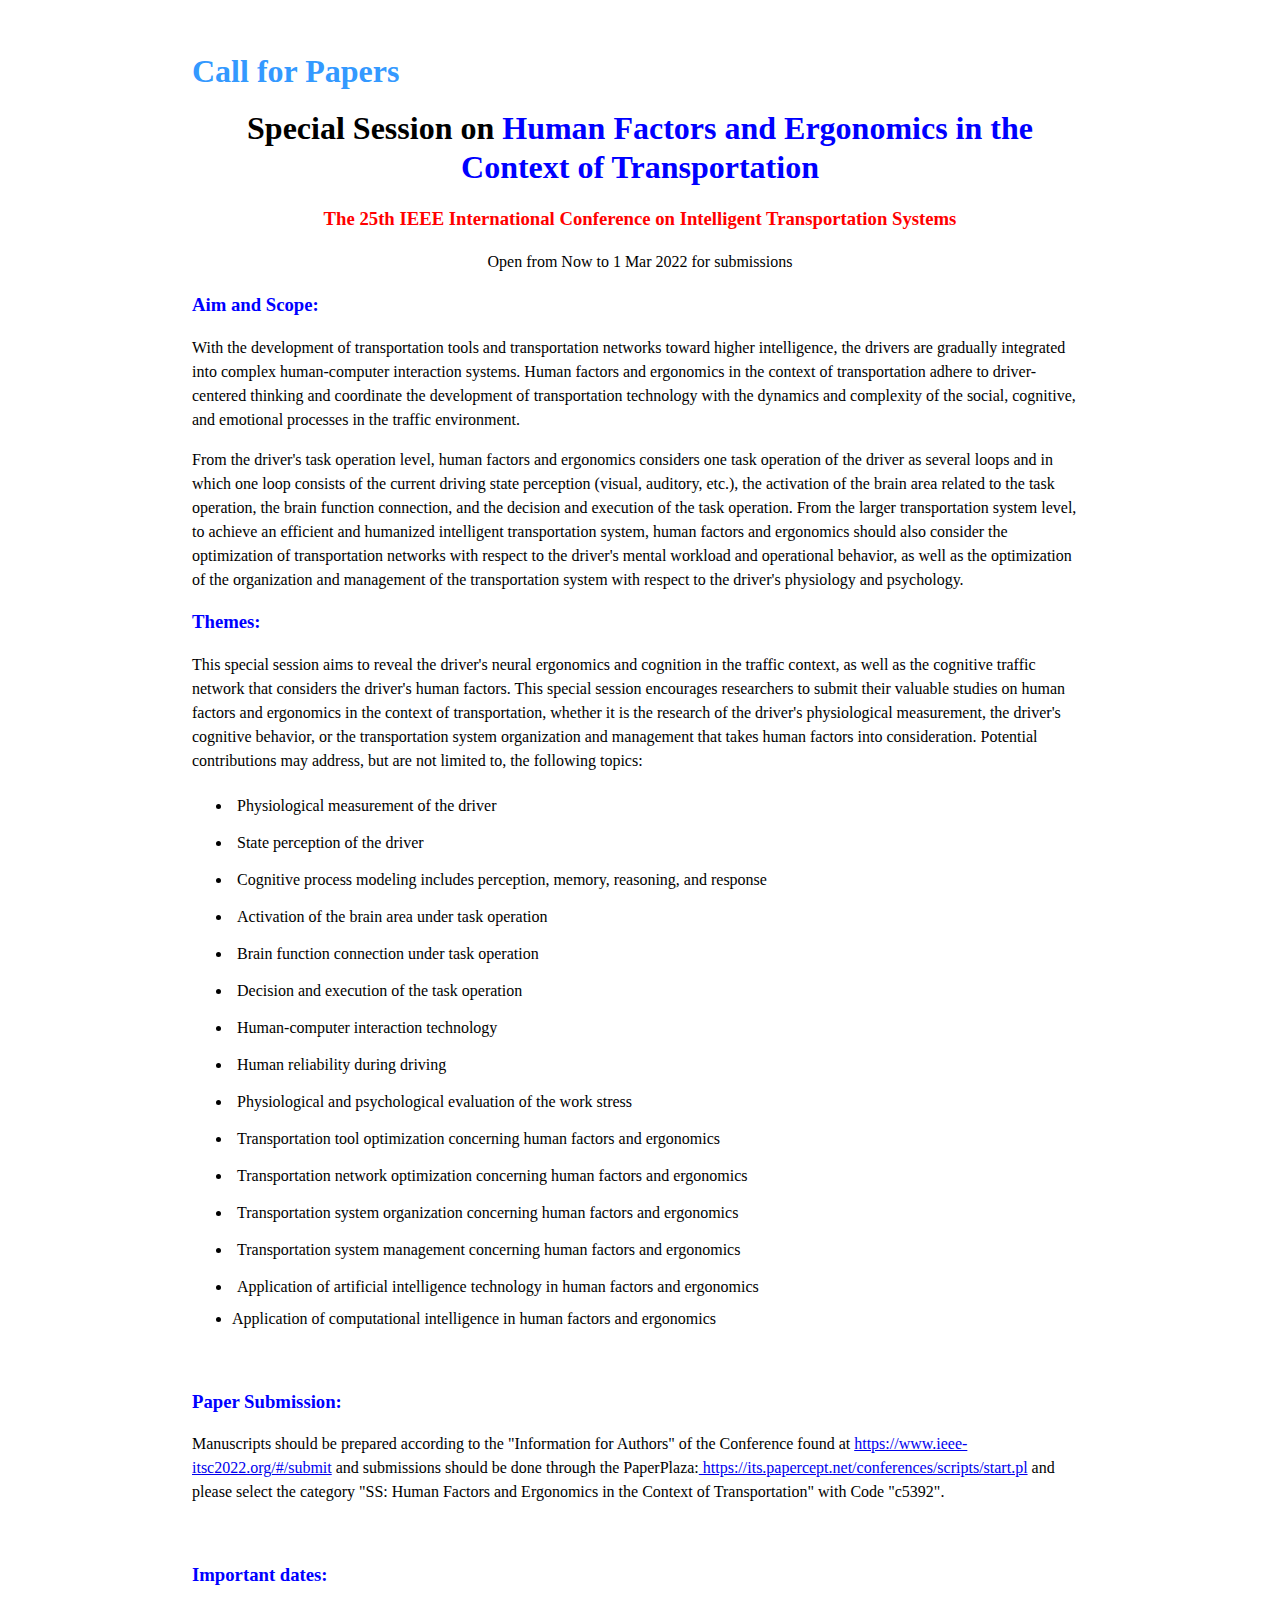
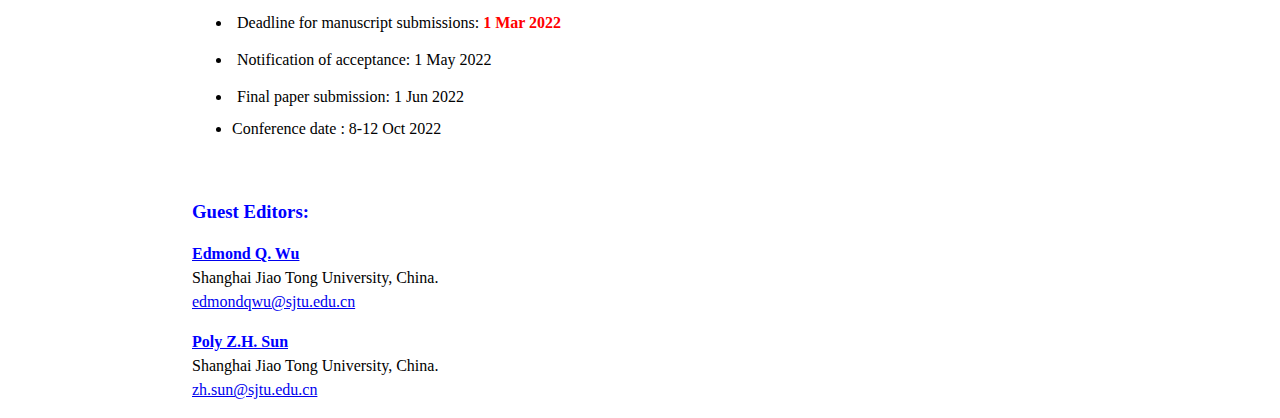
==== IEEE-ITSC-2022-Special-Session-on-Human-Factors-and-Ergonomics-in-the-Context-of-Transportation.html @ 45fa83f2 "Add files via upload" ====
<!DOCTYPE html>
<html><head><meta http-equiv="Content-Type" content="text/html; charset=windows-1252">
<style>
body{ 
    margin:0 auto; 
    float:right;
    margin-right:15%;
    margin-left:15%;
    font-family:verdana;
    font-size=4;
    line-height: 150%;
}
h1 {
    line-height: 1.2em; /* or whatever... */
}
li:not(:last-child) {
    margin-bottom: 3px; 
    padding:5px   
} 
</style>
<title> IEEE ITSC2022 - Special Session on Human Factors and Ergonomics in the Context of Transportation</title>
</head> 

<body data-new-gr-c-s-check-loaded="14.984.0" data-gr-ext-installed="">  

 
<!--<div style="background-color:#FFFFFF;height:2000px;width:20%;float:left;">     
</div>
<div style="background-color:#FFFFFF;height:2000px;width:20%;float:right;">     
</div>-->

<p>&nbsp;</p>
<h3> <font color="3399ff" size="6"><b>Call for Papers</b></font></h3>
<p></p>
<p></p>

<center>
<h1>Special Session on  <font color="#0000FF"> <b>Human Factors and Ergonomics in the Context of Transportation</b></font></h1> 


 

<h3><a style="text-decoration:none" href="https://www.ieee-itsc2022.org/"> <font color="red">The 25th IEEE International Conference on Intelligent Transportation Systems</font></a></h3>
<p>Open from Now to 1 Mar 2022 for submissions</p>    
</center>




<p></p>
<p></p>
<p></p> 


<h3><font color="#0000FF">Aim and Scope:</font></h3> 
<p>  

With the development of transportation tools and transportation networks toward higher intelligence, the drivers are gradually integrated into complex human-computer interaction systems. Human factors and ergonomics in the context of transportation adhere to driver-centered thinking and coordinate the development of transportation technology with the dynamics and complexity of the social, cognitive, and emotional processes in the traffic environment. </p><p>

From the driver's task operation level, human factors and ergonomics considers one task operation of the driver as several loops and in which one loop consists of the current driving state perception (visual, auditory, etc.), the activation of the brain area related to the task operation, the brain function connection, and the decision and execution of the task operation. From the larger transportation system level, to achieve an efficient and humanized intelligent transportation system, human factors and ergonomics should also consider the optimization of transportation networks with respect to the driver's mental workload and operational behavior, as well as the optimization of the organization and management of the transportation system with respect to the driver's physiology and psychology. </p>

<h3><font color="#0000FF">Themes:</font></h3> 
<p>  
This special session aims to reveal the driver's neural ergonomics and cognition in the traffic context, as well as the cognitive traffic network that considers the driver's human factors. This special session encourages researchers to submit their valuable studies on human factors and ergonomics in the context of transportation, whether it is the research of the driver's physiological measurement, the driver's cognitive behavior, or the transportation system organization and management that takes human factors into consideration. Potential contributions may address, but are not limited to, the following topics:

<ul>
<li>Physiological measurement of the driver</li>
<li>State perception of the driver</li>
<li>Cognitive process modeling includes perception, memory, reasoning, and response</li>
<li>Activation of the brain area under task operation</li>
<li>Brain function connection under task operation</li>
<li>Decision and execution of the task operation</li>
<li>Human-computer interaction technology</li>
<li>Human reliability during driving</li>
<li>Physiological and psychological evaluation of the work stress</li>
<li>Transportation tool optimization concerning human factors and ergonomics</li>
<li>Transportation network optimization concerning human factors and ergonomics</li>
<li>Transportation system organization concerning human factors and ergonomics</li>
<li>Transportation system management concerning human factors and ergonomics</li>
<li>Application of artificial intelligence technology in human factors and ergonomics</li>
<li>Application of computational intelligence in human factors and ergonomics</li>
</ul>
<p></p>

<p>&nbsp;</p>
<h3><font color="#0000FF">Paper Submission:</font></h3> 
<p>  

Manuscripts should be prepared according to the "Information for Authors" of the Conference found at <a href="https://www.ieee-itsc2022.org/#/submit">https://www.ieee-itsc2022.org/#/submit</a> and submissions should be done through the PaperPlaza:<a href="https://its.papercept.net/conferences/scripts/start.pl"> https://its.papercept.net/conferences/scripts/start.pl</a> and please select the category "SS: Human Factors and Ergonomics in the Context of Transportation" with Code "c5392".

</p>

  
<p>&nbsp;</p>
<h3><font color="#0000FF">Important dates:</font></h3> 
<ul> 
    <li>Deadline for manuscript submissions:  <font color="red"> <b> 1 Mar 2022 </b></font> </li>  
    <li>Notification of acceptance: 1 May 2022</li>
    <li>Final paper submission: 1 Jun 2022 </li>
    <li>Conference date : 8-12 Oct 2022</li>
</ul>  


<p>&nbsp;</p>
<h3><font color="#0000FF">Guest Editors:</font></h3>   
    
    
<p>  
<a href="https://automation.sjtu.edu.cn/Qi"><font color="#0000FF"> <b>Edmond Q. Wu</b></font></a><br>
Shanghai Jiao Tong University, China.<br>
<a href="mailto:edmondqwu@sjtu.edu.cn"> edmondqwu@sjtu.edu.cn</a><br>
</p>  

<p>  
<a href="https://polysun.github.io/"><font color="#0000FF"> <b>Poly Z.H. Sun</b></font></a><br>
Shanghai Jiao Tong University, China.<br>
<a href="mailto:zh.sun@sjtu.edu.cn"> zh.sun@sjtu.edu.cn</a><br>
</p>  



<p></p>
<p></p> 
<p></p>
<p></p> 
<p></p> 
<p></p>
<p></p> 

</body></html>
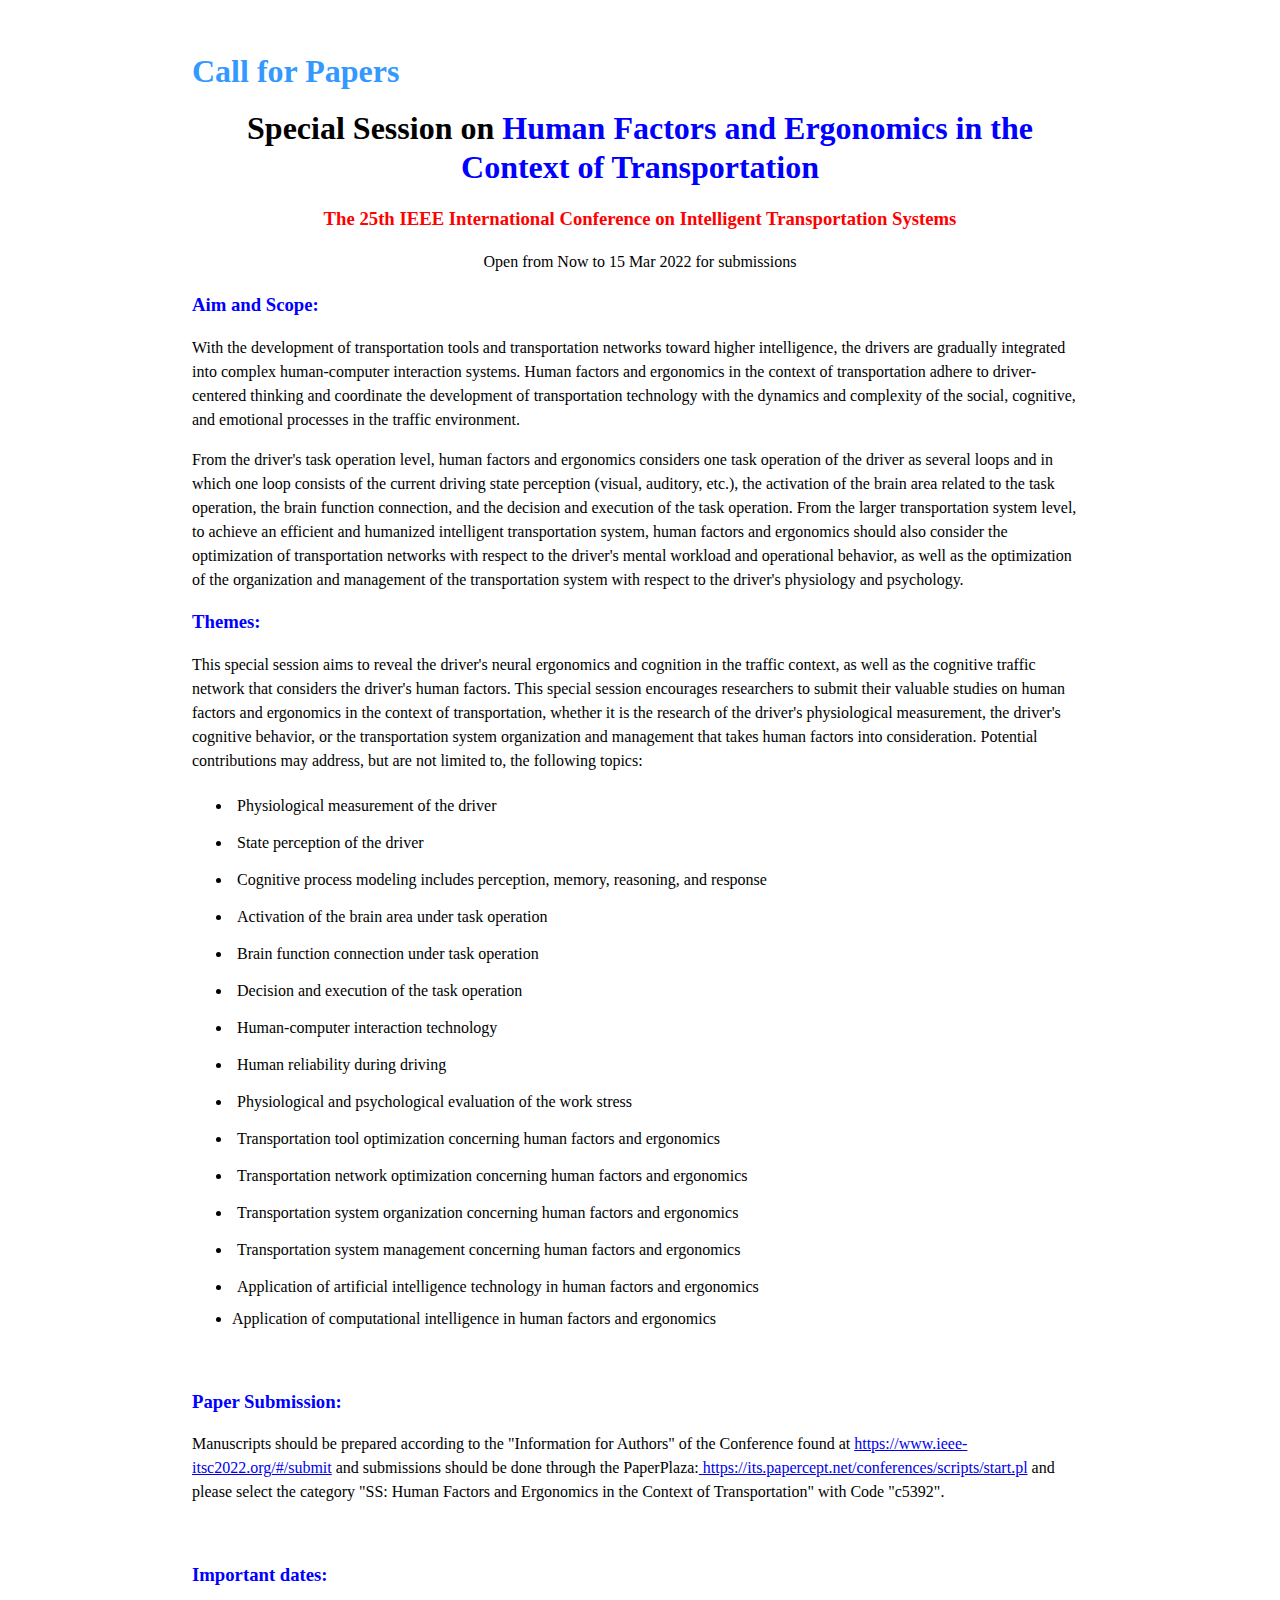
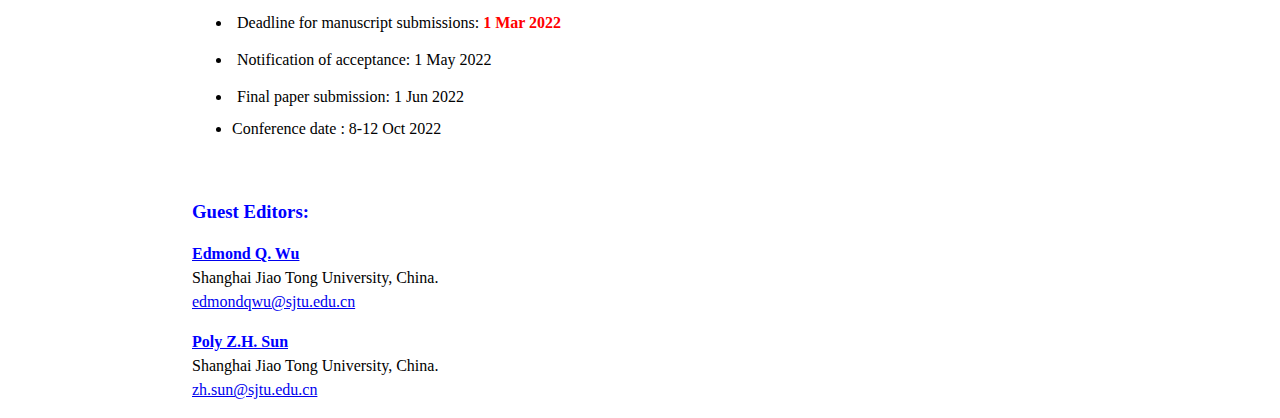
==== commit 36711a3a: "Update IEEE-ITSC-2022-Special-Session-on-Human-Factors-and-Ergonomics-in-the-Context-of-Transportati" ====
--- a/IEEE-ITSC-2022-Special-Session-on-Human-Factors-and-Ergonomics-in-the-Context-of-Transportation.html
+++ b/IEEE-ITSC-2022-Special-Session-on-Human-Factors-and-Ergonomics-in-the-Context-of-Transportation.html
@@ -41,7 +41,7 @@
  
 
 <h3><a style="text-decoration:none" href="https://www.ieee-itsc2022.org/"> <font color="red">The 25th IEEE International Conference on Intelligent Transportation Systems</font></a></h3>
-<p>Open from Now to 1 Mar 2022 for submissions</p>    
+<p>Open from Now to 15 Mar 2022 for submissions</p>    
 </center>
 
 
@@ -127,4 +127,4 @@
 <p></p>
 <p></p> 
 
-</body></html>+</body></html>
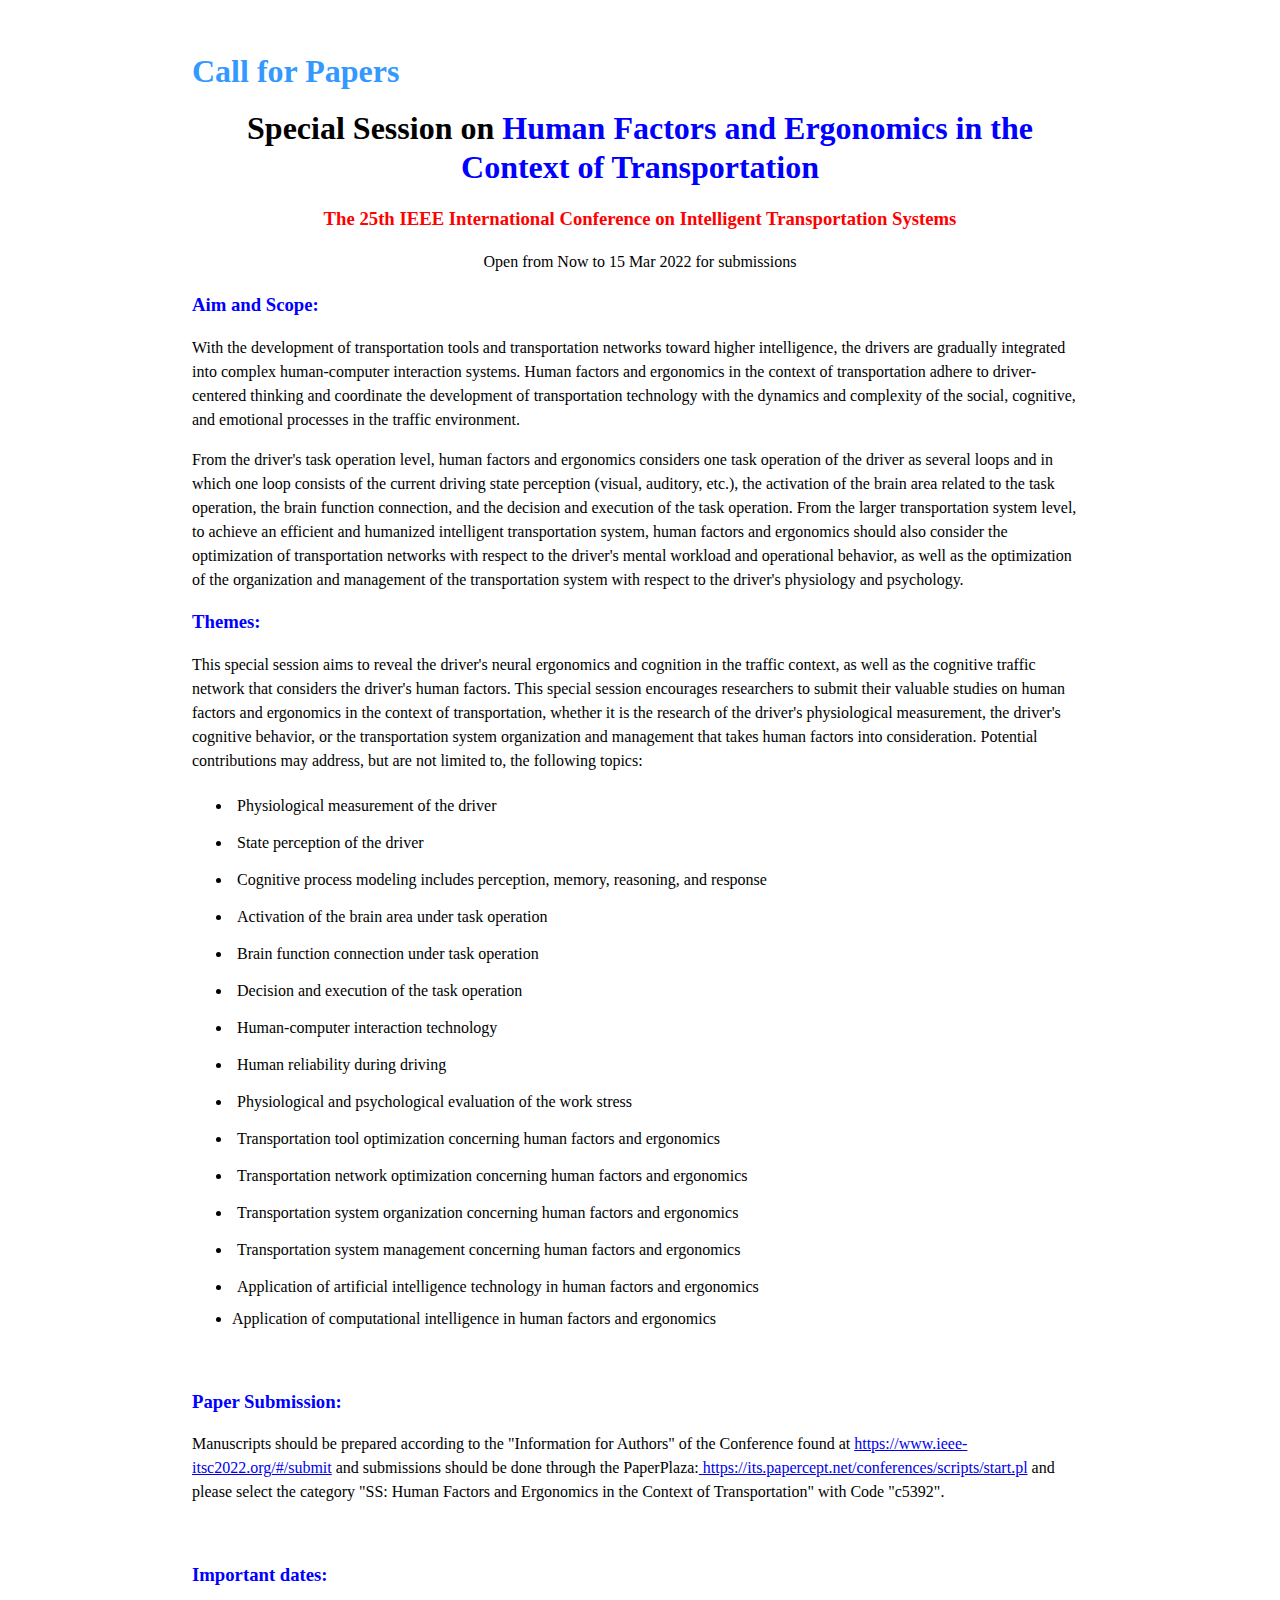
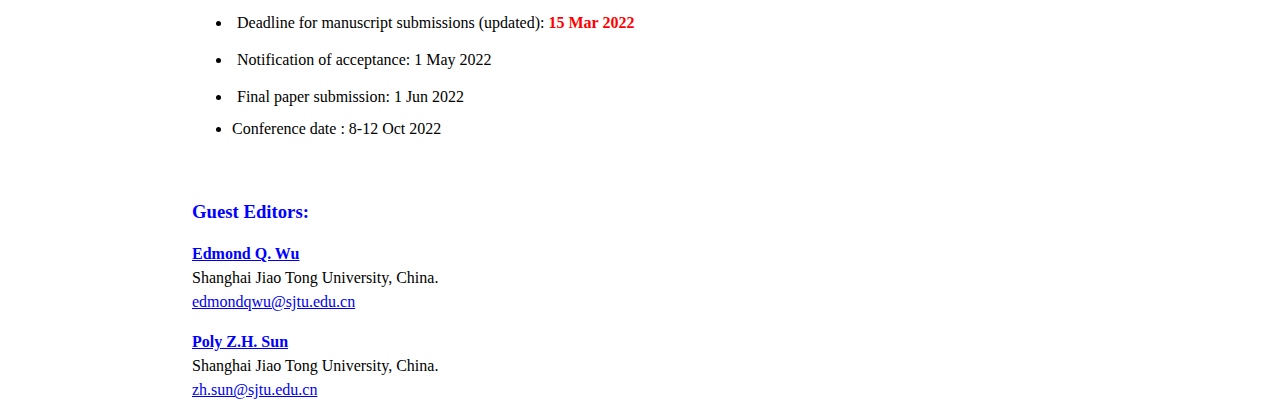
==== commit e0a8152b: "Update IEEE-ITSC-2022-Special-Session-on-Human-Factors-and-Ergonomics-in-the-Context-of-Transportati" ====
--- a/IEEE-ITSC-2022-Special-Session-on-Human-Factors-and-Ergonomics-in-the-Context-of-Transportation.html
+++ b/IEEE-ITSC-2022-Special-Session-on-Human-Factors-and-Ergonomics-in-the-Context-of-Transportation.html
@@ -94,7 +94,7 @@
 <p>&nbsp;</p>
 <h3><font color="#0000FF">Important dates:</font></h3> 
 <ul> 
-    <li>Deadline for manuscript submissions:  <font color="red"> <b> 1 Mar 2022 </b></font> </li>  
+    <li>Deadline for manuscript submissions (updated):  <font color="red"> <b> 15 Mar 2022 </b></font> </li>  
     <li>Notification of acceptance: 1 May 2022</li>
     <li>Final paper submission: 1 Jun 2022 </li>
     <li>Conference date : 8-12 Oct 2022</li>
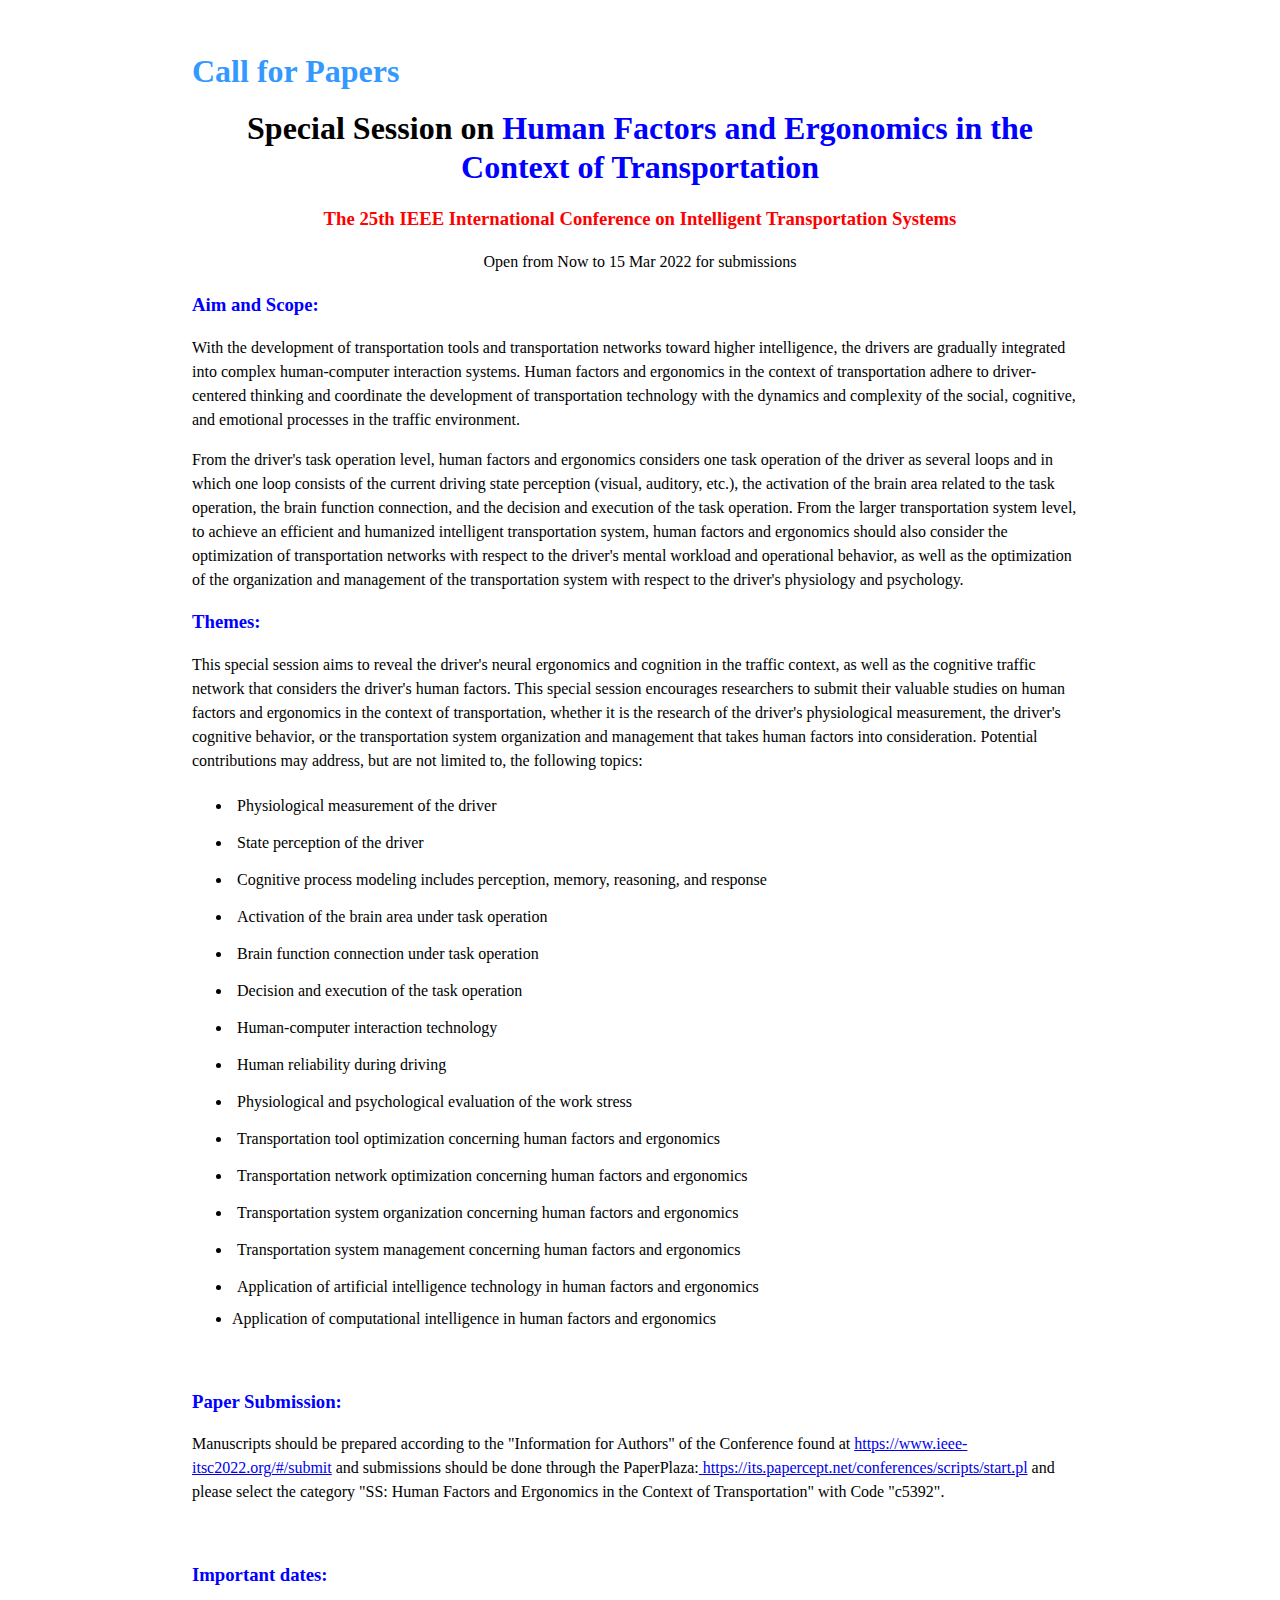
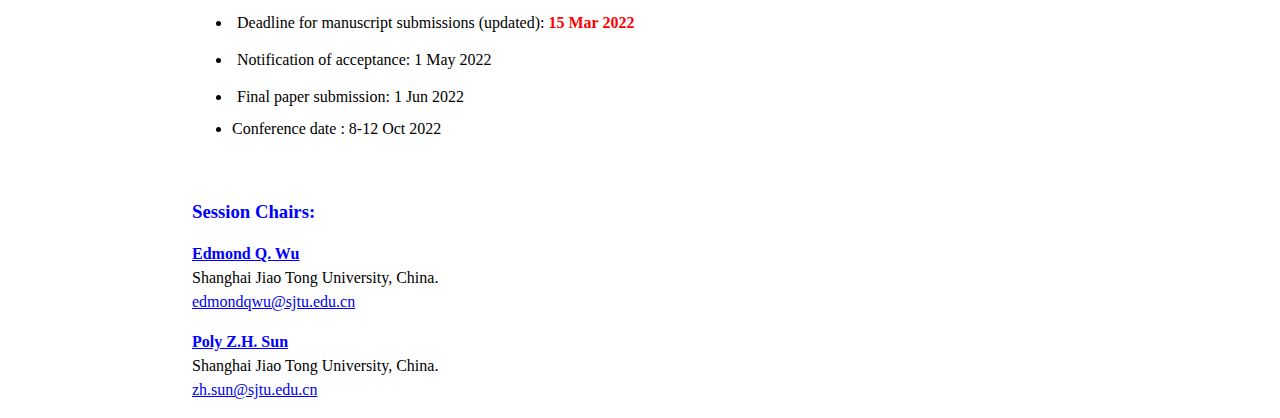
==== commit 05fe97df: "Update IEEE-ITSC-2022-Special-Session-on-Human-Factors-and-Ergonomics-in-the-Context-of-Transportati" ====
--- a/IEEE-ITSC-2022-Special-Session-on-Human-Factors-and-Ergonomics-in-the-Context-of-Transportation.html
+++ b/IEEE-ITSC-2022-Special-Session-on-Human-Factors-and-Ergonomics-in-the-Context-of-Transportation.html
@@ -102,7 +102,7 @@
 
 
 <p>&nbsp;</p>
-<h3><font color="#0000FF">Guest Editors:</font></h3>   
+<h3><font color="#0000FF">Session Chairs:</font></h3>   
     
     
 <p>  
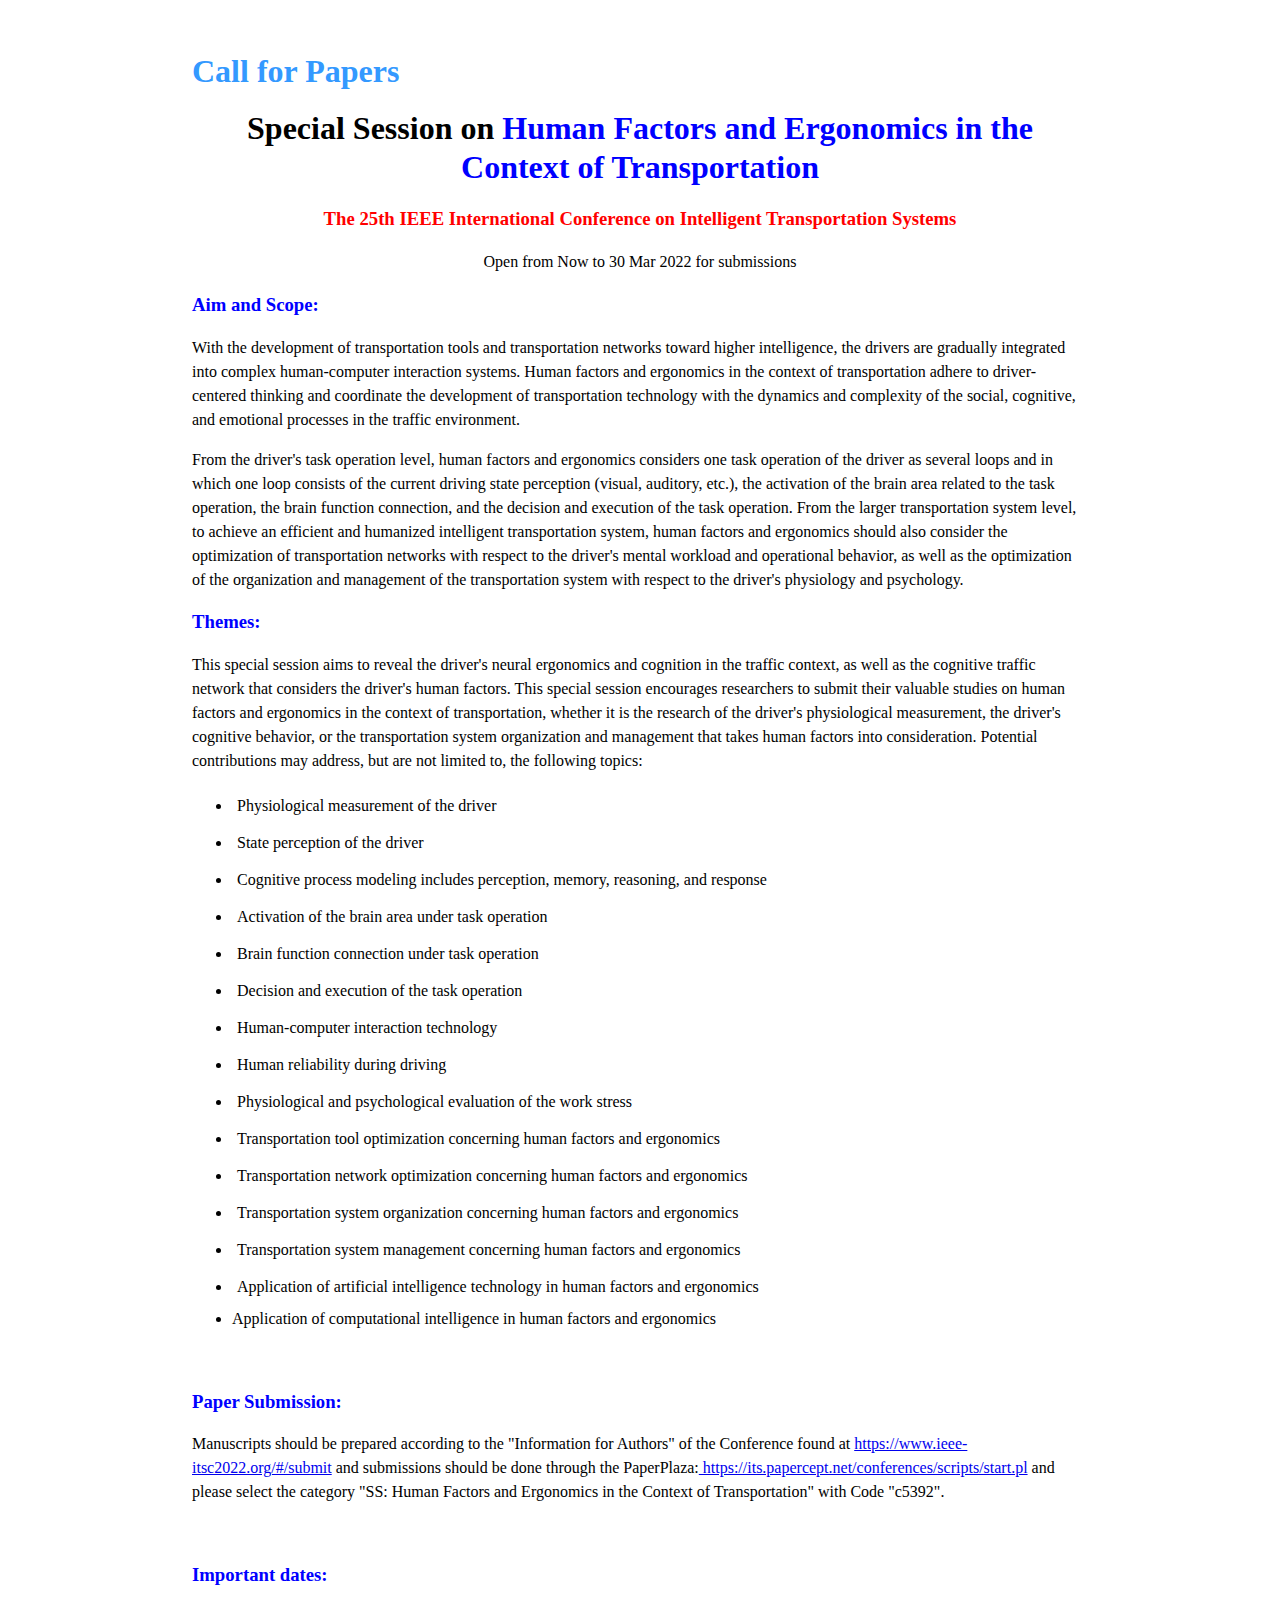
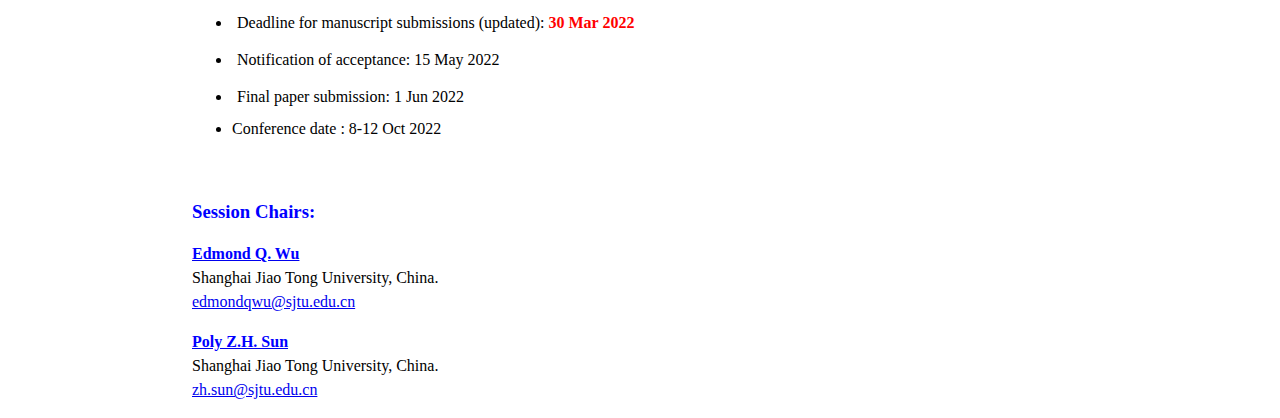
==== commit 7ecf97c7: "Update IEEE-ITSC-2022-Special-Session-on-Human-Factors-and-Ergonomics-in-the-Context-of-Transportati" ====
--- a/IEEE-ITSC-2022-Special-Session-on-Human-Factors-and-Ergonomics-in-the-Context-of-Transportation.html
+++ b/IEEE-ITSC-2022-Special-Session-on-Human-Factors-and-Ergonomics-in-the-Context-of-Transportation.html
@@ -41,7 +41,7 @@
  
 
 <h3><a style="text-decoration:none" href="https://www.ieee-itsc2022.org/"> <font color="red">The 25th IEEE International Conference on Intelligent Transportation Systems</font></a></h3>
-<p>Open from Now to 15 Mar 2022 for submissions</p>    
+<p>Open from Now to 30 Mar 2022 for submissions</p>    
 </center>
 
 
@@ -94,8 +94,8 @@
 <p>&nbsp;</p>
 <h3><font color="#0000FF">Important dates:</font></h3> 
 <ul> 
-    <li>Deadline for manuscript submissions (updated):  <font color="red"> <b> 15 Mar 2022 </b></font> </li>  
-    <li>Notification of acceptance: 1 May 2022</li>
+    <li>Deadline for manuscript submissions (updated):  <font color="red"> <b> 30 Mar 2022 </b></font> </li>  
+    <li>Notification of acceptance: 15 May 2022</li>
     <li>Final paper submission: 1 Jun 2022 </li>
     <li>Conference date : 8-12 Oct 2022</li>
 </ul>  
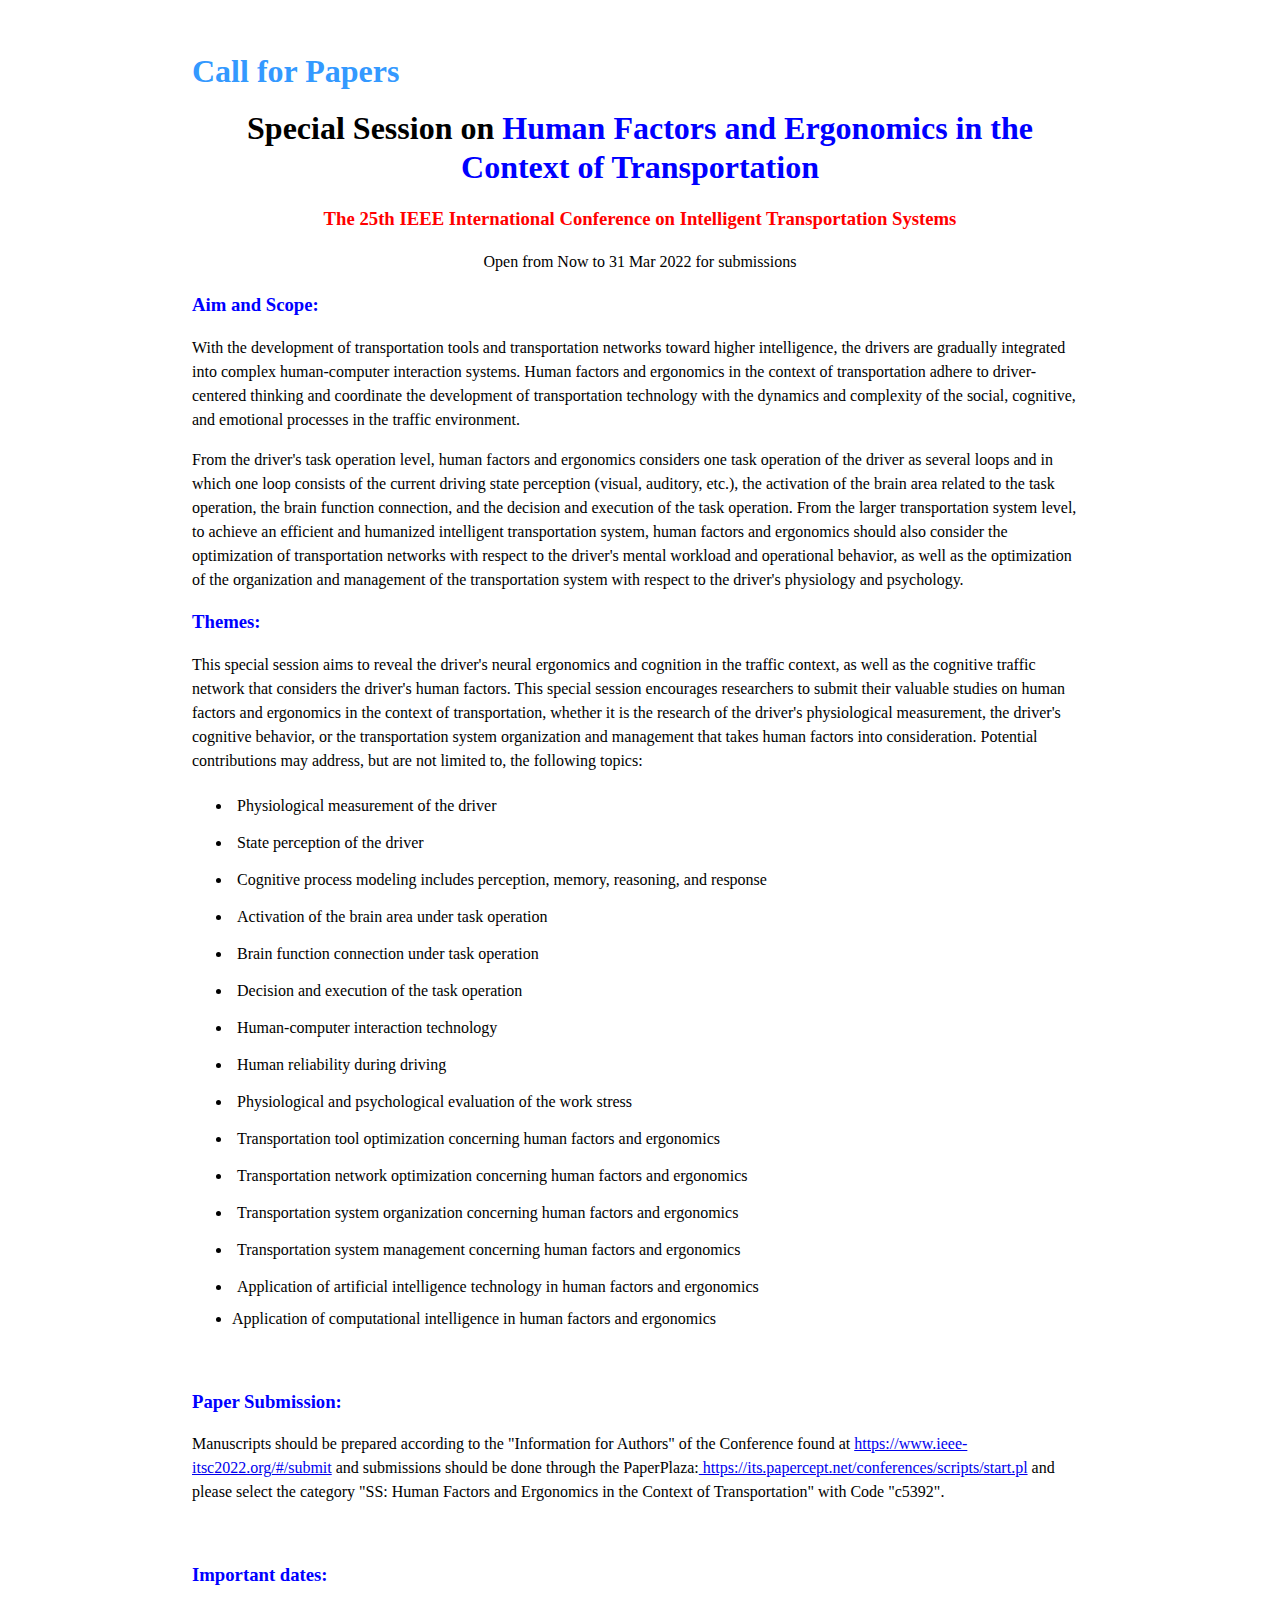
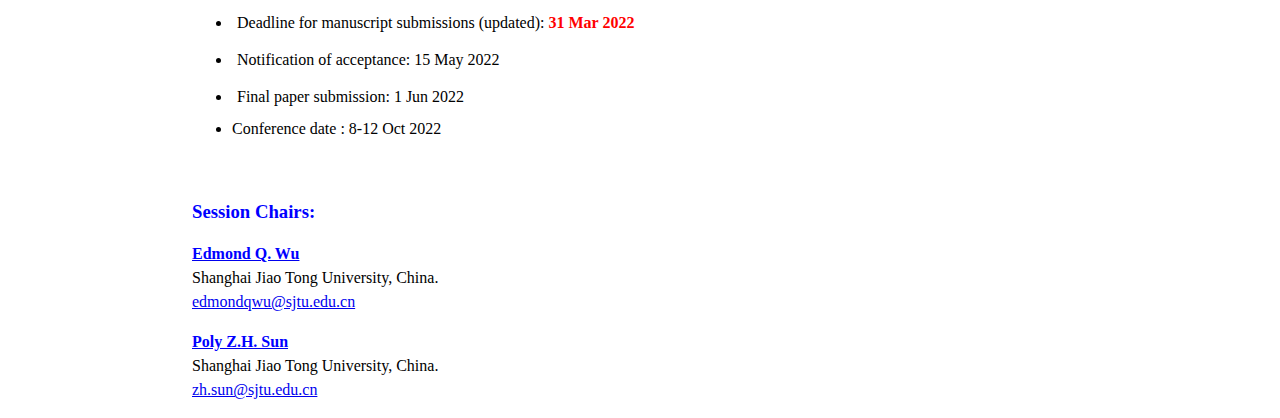
==== commit de4e9428: "Update IEEE-ITSC-2022-Special-Session-on-Human-Factors-and-Ergonomics-in-the-Context-of-Transportati" ====
--- a/IEEE-ITSC-2022-Special-Session-on-Human-Factors-and-Ergonomics-in-the-Context-of-Transportation.html
+++ b/IEEE-ITSC-2022-Special-Session-on-Human-Factors-and-Ergonomics-in-the-Context-of-Transportation.html
@@ -41,7 +41,7 @@
  
 
 <h3><a style="text-decoration:none" href="https://www.ieee-itsc2022.org/"> <font color="red">The 25th IEEE International Conference on Intelligent Transportation Systems</font></a></h3>
-<p>Open from Now to 30 Mar 2022 for submissions</p>    
+<p>Open from Now to 31 Mar 2022 for submissions</p>    
 </center>
 
 
@@ -94,7 +94,7 @@
 <p>&nbsp;</p>
 <h3><font color="#0000FF">Important dates:</font></h3> 
 <ul> 
-    <li>Deadline for manuscript submissions (updated):  <font color="red"> <b> 30 Mar 2022 </b></font> </li>  
+    <li>Deadline for manuscript submissions (updated):  <font color="red"> <b> 31 Mar 2022 </b></font> </li>  
     <li>Notification of acceptance: 15 May 2022</li>
     <li>Final paper submission: 1 Jun 2022 </li>
     <li>Conference date : 8-12 Oct 2022</li>
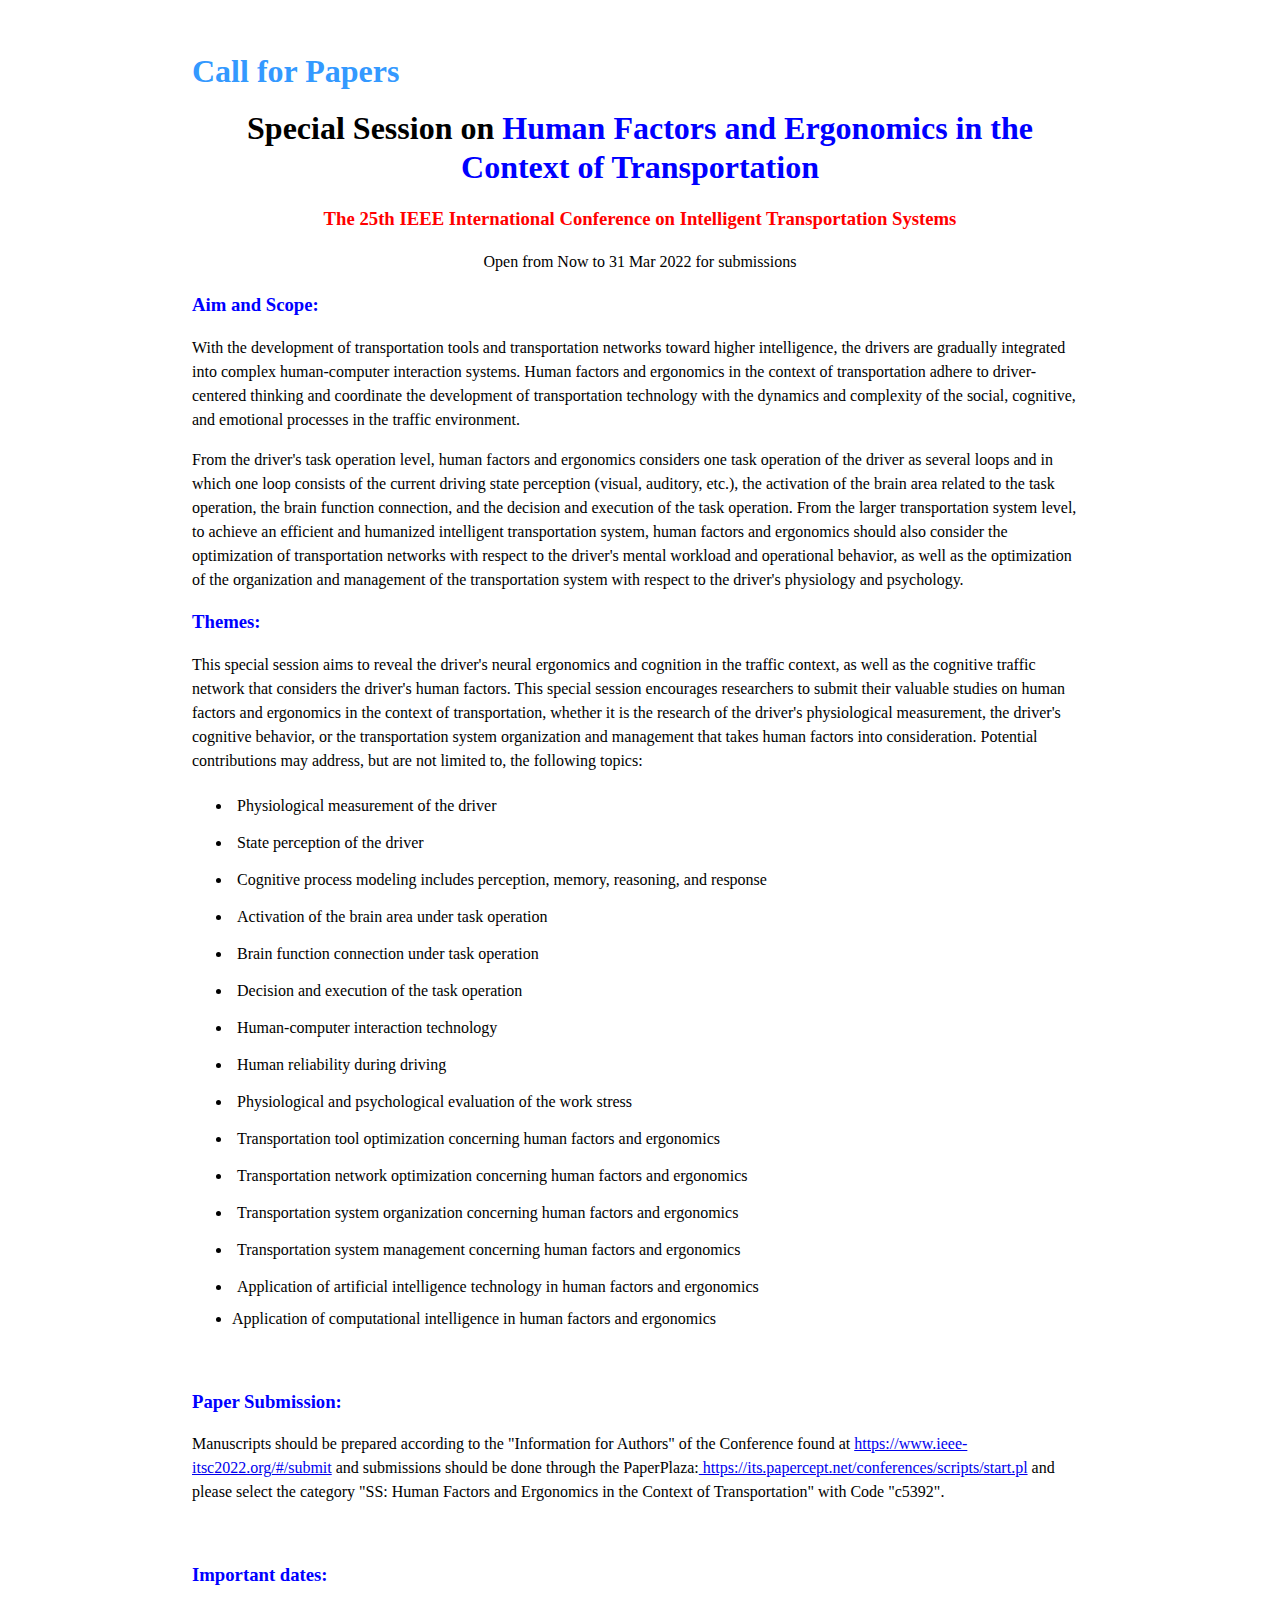
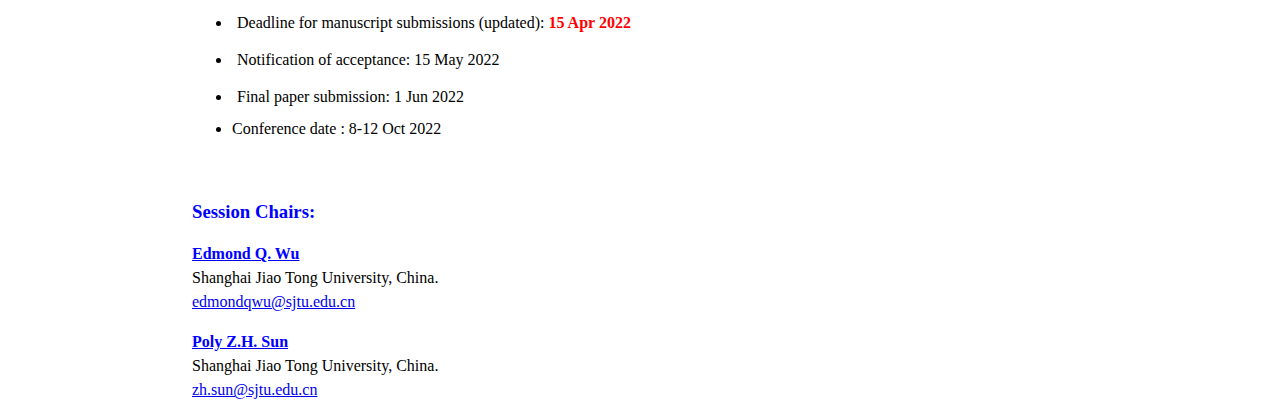
==== commit 50b34e7d: "Update IEEE-ITSC-2022-Special-Session-on-Human-Factors-and-Ergonomics-in-the-Context-of-Transportati" ====
--- a/IEEE-ITSC-2022-Special-Session-on-Human-Factors-and-Ergonomics-in-the-Context-of-Transportation.html
+++ b/IEEE-ITSC-2022-Special-Session-on-Human-Factors-and-Ergonomics-in-the-Context-of-Transportation.html
@@ -94,7 +94,7 @@
 <p>&nbsp;</p>
 <h3><font color="#0000FF">Important dates:</font></h3> 
 <ul> 
-    <li>Deadline for manuscript submissions (updated):  <font color="red"> <b> 31 Mar 2022 </b></font> </li>  
+    <li>Deadline for manuscript submissions (updated):  <font color="red"> <b> 15 Apr 2022 </b></font> </li>  
     <li>Notification of acceptance: 15 May 2022</li>
     <li>Final paper submission: 1 Jun 2022 </li>
     <li>Conference date : 8-12 Oct 2022</li>
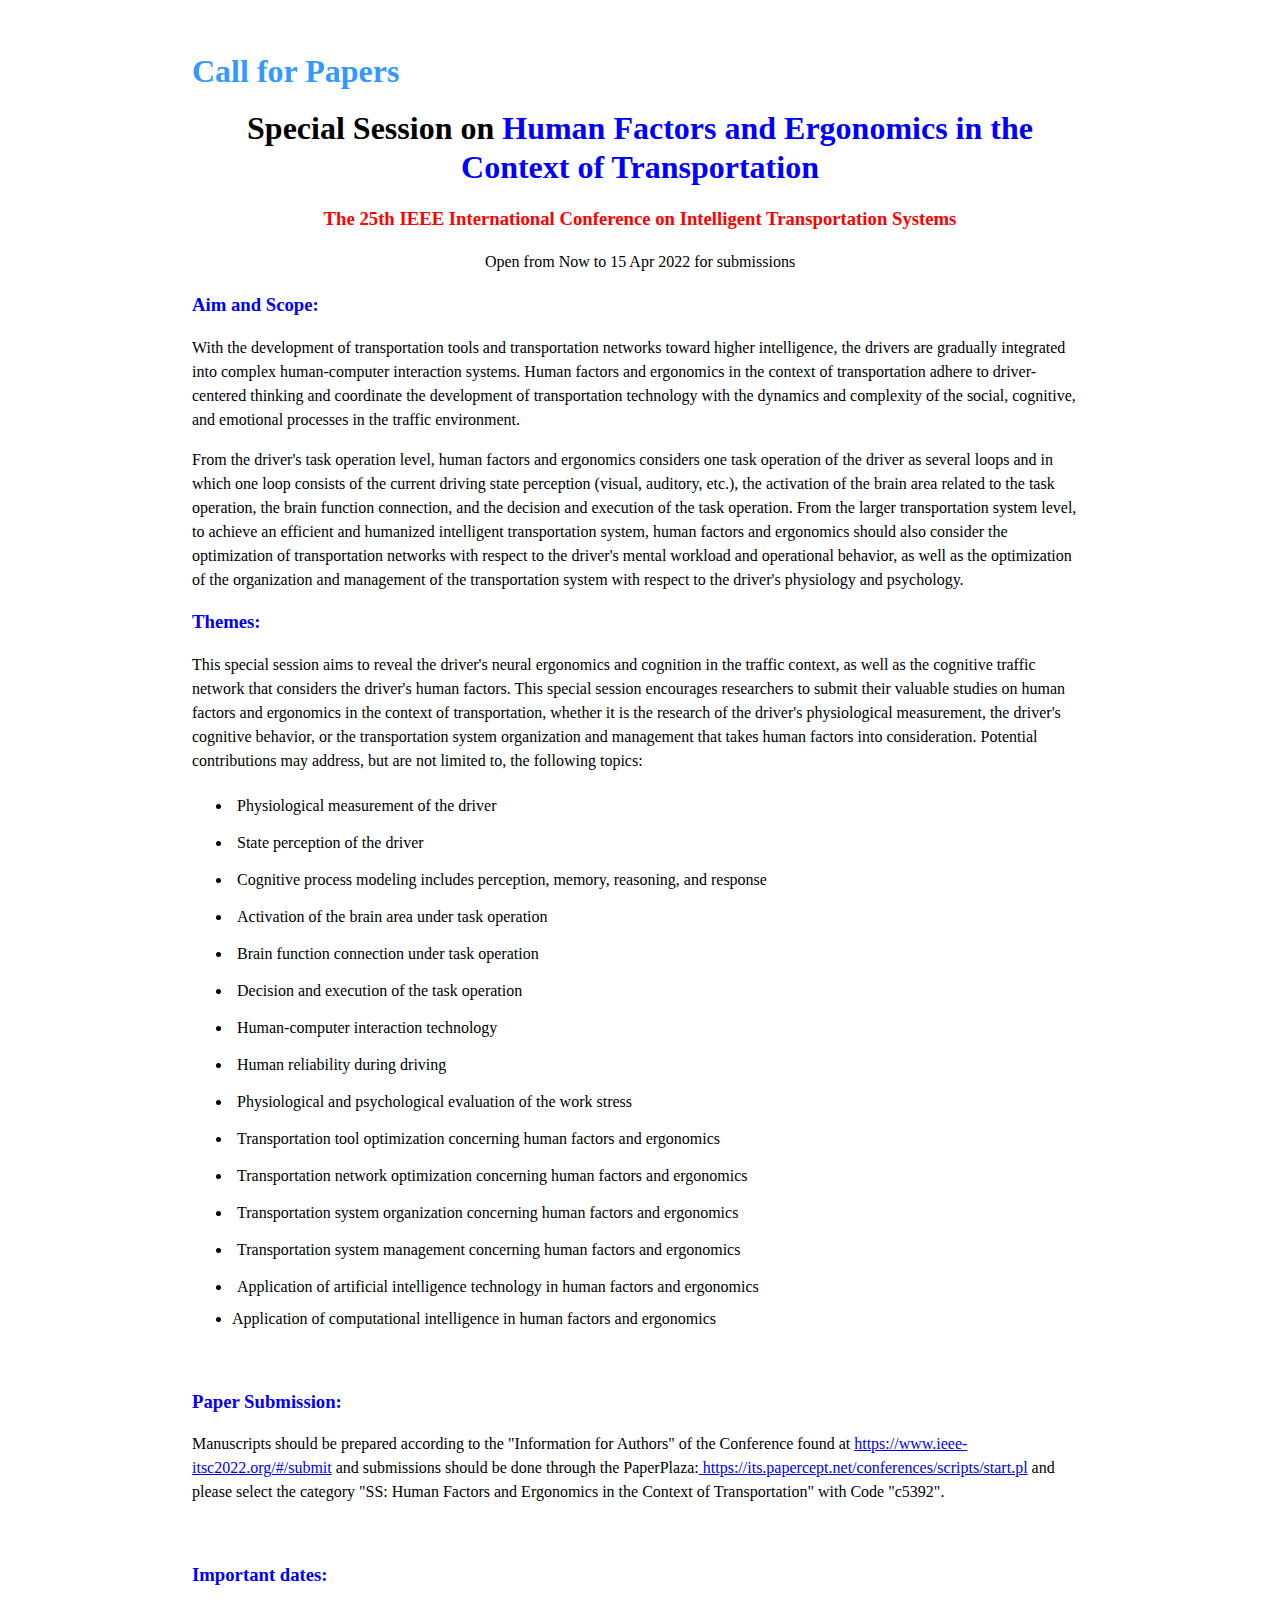
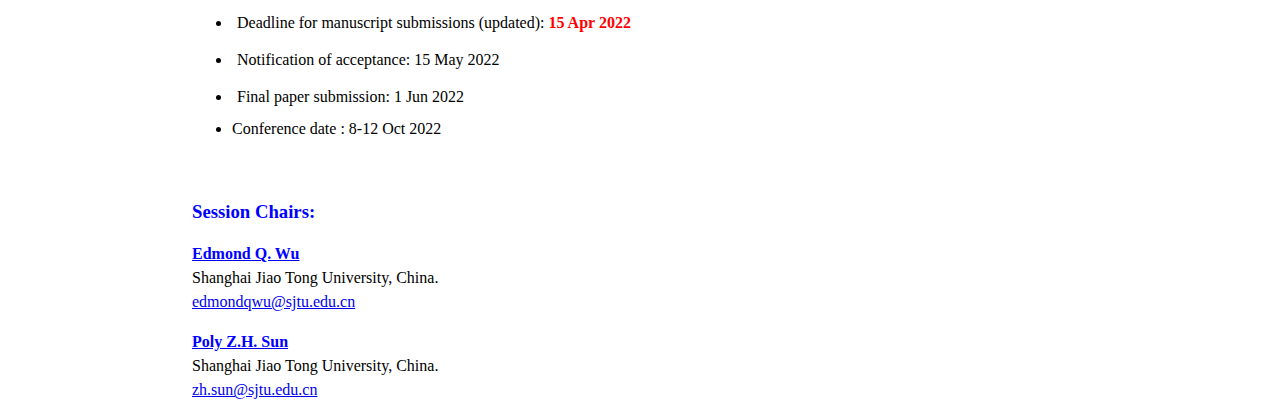
==== commit 1e158ed0: "Update IEEE-ITSC-2022-Special-Session-on-Human-Factors-and-Ergonomics-in-the-Context-of-Transportati" ====
--- a/IEEE-ITSC-2022-Special-Session-on-Human-Factors-and-Ergonomics-in-the-Context-of-Transportation.html
+++ b/IEEE-ITSC-2022-Special-Session-on-Human-Factors-and-Ergonomics-in-the-Context-of-Transportation.html
@@ -41,7 +41,7 @@
  
 
 <h3><a style="text-decoration:none" href="https://www.ieee-itsc2022.org/"> <font color="red">The 25th IEEE International Conference on Intelligent Transportation Systems</font></a></h3>
-<p>Open from Now to 31 Mar 2022 for submissions</p>    
+<p>Open from Now to 15 Apr 2022 for submissions</p>    
 </center>
 
 
